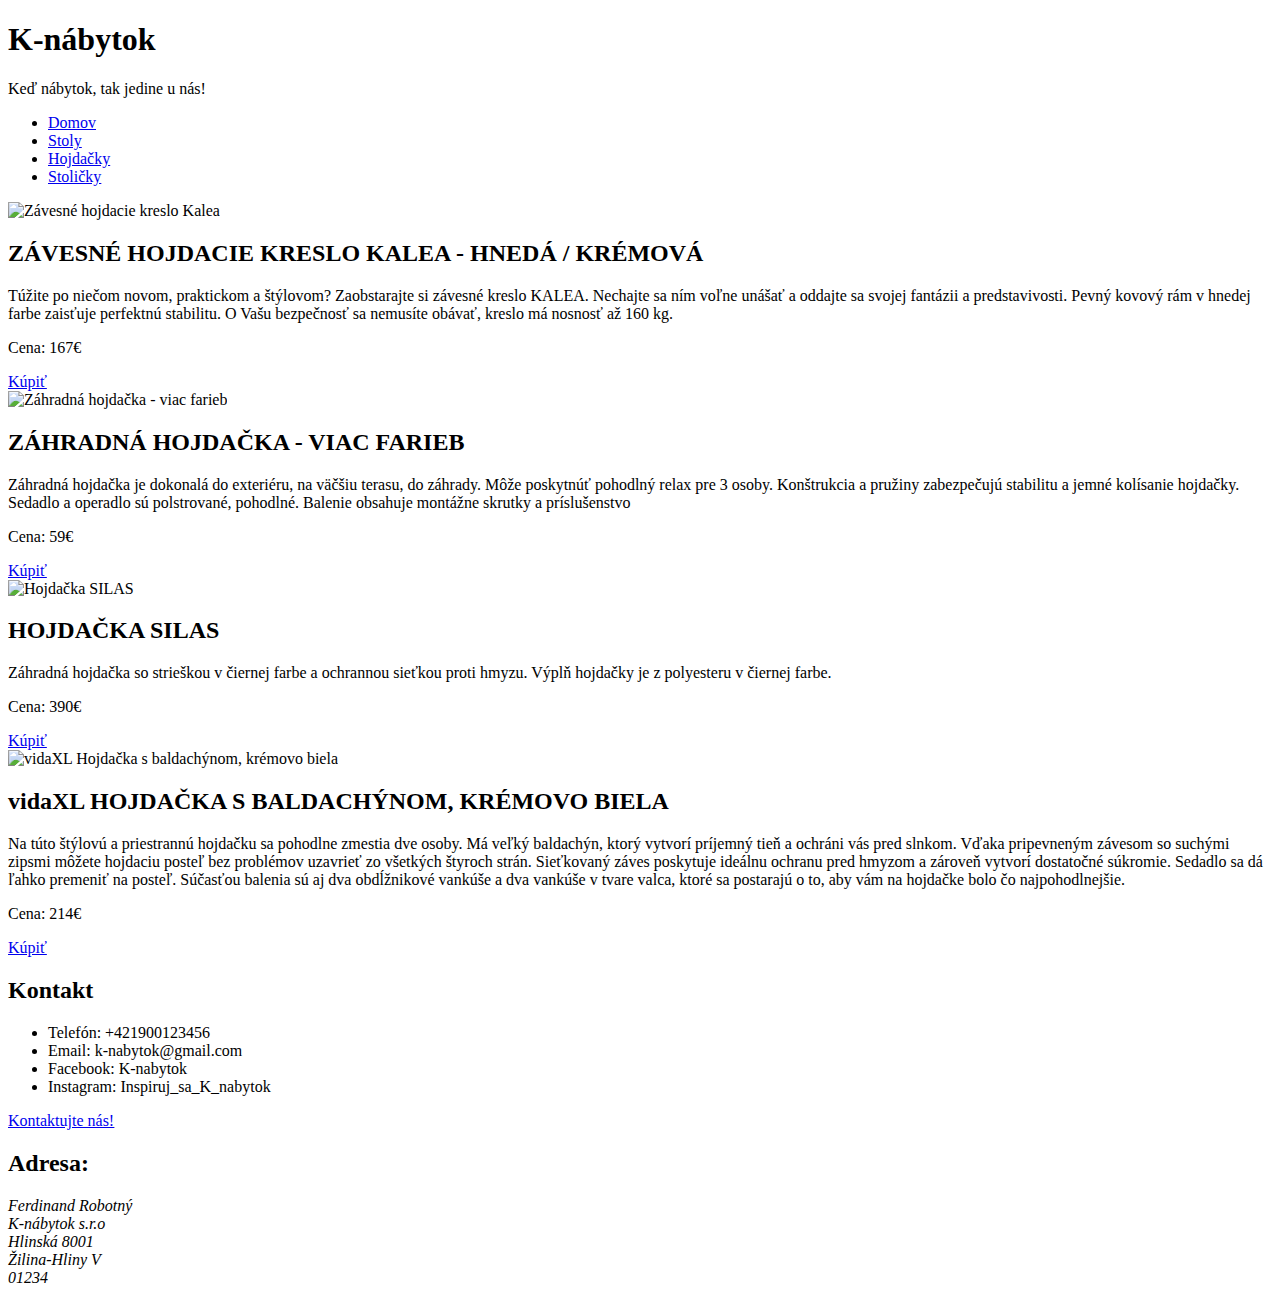
==== hojdacky.html @ ab48ef3c "Add files via upload" ====
<!DOCTYPE html>
<html lang="sk">

<head>
    <meta charset="UTF-8">
    <meta name="viewport" content="width=device-width, initial-scale=1.0">
    <title>Hojdačky</title>
    <link rel="stylesheet" href="styles11.css">
</head>

<body>
    <header>
         
        <h1>K-nábytok</h1>

        <p>Keď nábytok, tak jedine u nás!</p>
    
    </header>

    <nav>
        <ul>
            <li><a href="index.html">Domov</a></li>
            <li><a href="stoly.html">Stoly</a></li>
            <li><a href="hojdacky.html">Hojdačky</a></li>
            <li><a href="stolicky.html">Stoličky</a></li>
        </ul>
    </nav>

    <main class="container">
        <section class="products">
            <article class="product">
                <img src="obrazky/hojdacka1.jpg" alt="Závesné hojdacie kreslo Kalea">
                <div class="product-info">
                    <h2>ZÁVESNÉ HOJDACIE KRESLO KALEA - HNEDÁ / KRÉMOVÁ</h2>
                    <p>Túžite po niečom novom, praktickom a štýlovom? Zaobstarajte si závesné kreslo KALEA. Nechajte sa
                        ním voľne unášať a oddajte sa svojej fantázii a predstavivosti. Pevný kovový rám v hnedej farbe
                        zaisťuje perfektnú stabilitu. O Vašu bezpečnosť sa nemusíte obávať, kreslo má nosnosť až 160
                        kg.</p>
                    <p class="price">Cena: 167€</p>
                    <a href="https://nabbi.sk/zavesne-hojdacie-kreslo-kalea-10044?utm_campaign=0&utm_content=Dom+a+zahrada+%7C+Zahradny+nabytok+%7C+Zahradne+hojdacky&utm_medium=product&utm_source=Favi.sk&utm_term=TEMPO+KONDELA+Kalea+zavesne+hojdacie+kreslo+hneda+%2F+kremova"
                        target="_blank" tabindex="1">Kúpiť</a>
                </div>
            </article>
            <article class="product">
                <img src="obrazky/hojdacka2.jpg" alt="Záhradná hojdačka - viac farieb">
                <div class="product-info">
                    <h2>ZÁHRADNÁ HOJDAČKA - VIAC FARIEB</h2>
                    <p>Záhradná hojdačka je dokonalá do exteriéru, na väčšiu terasu, do záhrady. Môže poskytnúť pohodlný relax pre 3 osoby. Konštrukcia a pružiny zabezpečujú stabilitu a jemné kolísanie hojdačky. Sedadlo a operadlo sú polstrované, pohodlné. Balenie obsahuje montážne skrutky a príslušenstvo</p>
                    <p class="price">Cena: 59€</p>
                    <a href="https://alinda.sk/zahradna-hojdacka-viac-farieb?utm_source=favi&utm_medium=cpc&utm_campaign=favi-zahradne-hojdacky&utm_term=e0f2b127-92c6-445f-8a00-1db829cd7bf8"
                    target="_blank" tabindex="2">Kúpiť</a>
                </div>
            </article>
            <article class="product">
                <img src="obrazky/hojdacka3.jpg" alt="Hojdačka SILAS">
                <div class="product-info">
                    <h2>HOJDAČKA SILAS</h2>
                    <p>Záhradná hojdačka so strieškou v čiernej farbe a ochrannou sieťkou proti hmyzu. Výplň hojdačky je z polyesteru v čiernej farbe.</p>
                    <p class="price">Cena: 390€</p>
                    <a href="https://www.gardin.sk/zahradne-hojdacky/hojdacka-silas/?utm_source=favi&utm_medium=cpc&utm_campaign=favi-zahradne-hojdacky&utm_term=e0f2e967-c99b-47c2-8875-0e2ff6decd83"
                    target="_blank" tabindex="3">Kúpiť</a>
                </div>
            </article>
            <article class="product">
                <img src="obrazky/hojdacka4.jpg" alt="vidaXL Hojdačka s baldachýnom, krémovo biela">
                <div class="product-info">
                    <h2>vidaXL HOJDAČKA S BALDACHÝNOM, KRÉMOVO BIELA</h2>
                    <p>Na túto štýlovú a priestrannú hojdačku sa pohodlne zmestia dve osoby. Má veľký baldachýn, ktorý vytvorí príjemný tieň a ochráni vás pred slnkom. Vďaka pripevneným závesom so suchými zipsmi môžete hojdaciu posteľ bez problémov uzavrieť zo všetkých štyroch strán. Sieťkovaný záves poskytuje ideálnu ochranu pred hmyzom a zároveň vytvorí dostatočné súkromie. Sedadlo sa dá ľahko premeniť na posteľ. Súčasťou balenia sú aj dva obdĺžnikové vankúše a dva vankúše v tvare valca, ktoré sa postarajú o to, aby vám na hojdačke bolo čo najpohodlnejšie.</p>
                    <p class="price">Cena: 214€</p>
                    <a href="https://www.vidaxl.sk/e/8718475557098/vidaxl-hojdacka-s-baldachynom-kremovo-biela?utm_source=favi&utm_medium=cpc&utm_campaign=favi-zahradne-hojdacky&utm_term=e0f2fcab-1ed2-4158-9116-089796b1ca80"
                    target="_blank" tabindex="4">Kúpiť</a>
                </div>
            </article>
        </section>
    </main>

    <footer>
        <div class="footercontainer">
            <section class="kontakt">
                <h2>Kontakt</h2>
                <ul>
                    <li>Telefón: +421900123456</li>
                    <li>Email: k-nabytok@gmail.com</li>
                    <li>Facebook: K-nabytok</li>
                    <li>Instagram: Inspiruj_sa_K_nabytok</li>
                </ul>
                <u><a href="kontakt.html" target="_blank" tabindex="5">Kontaktujte nás!</a></u>
            </section>
            <section class="adresa">
                <h2>Adresa:</h2>
                <address>
                    Ferdinand Robotný<br>
                    K-nábytok s.r.o<br>
                    Hlinská 8001<br>
                    Žilina-Hliny V<br>
                    01234
                </address>
            </section>
        </div>
    </footer>

</body>

</html>
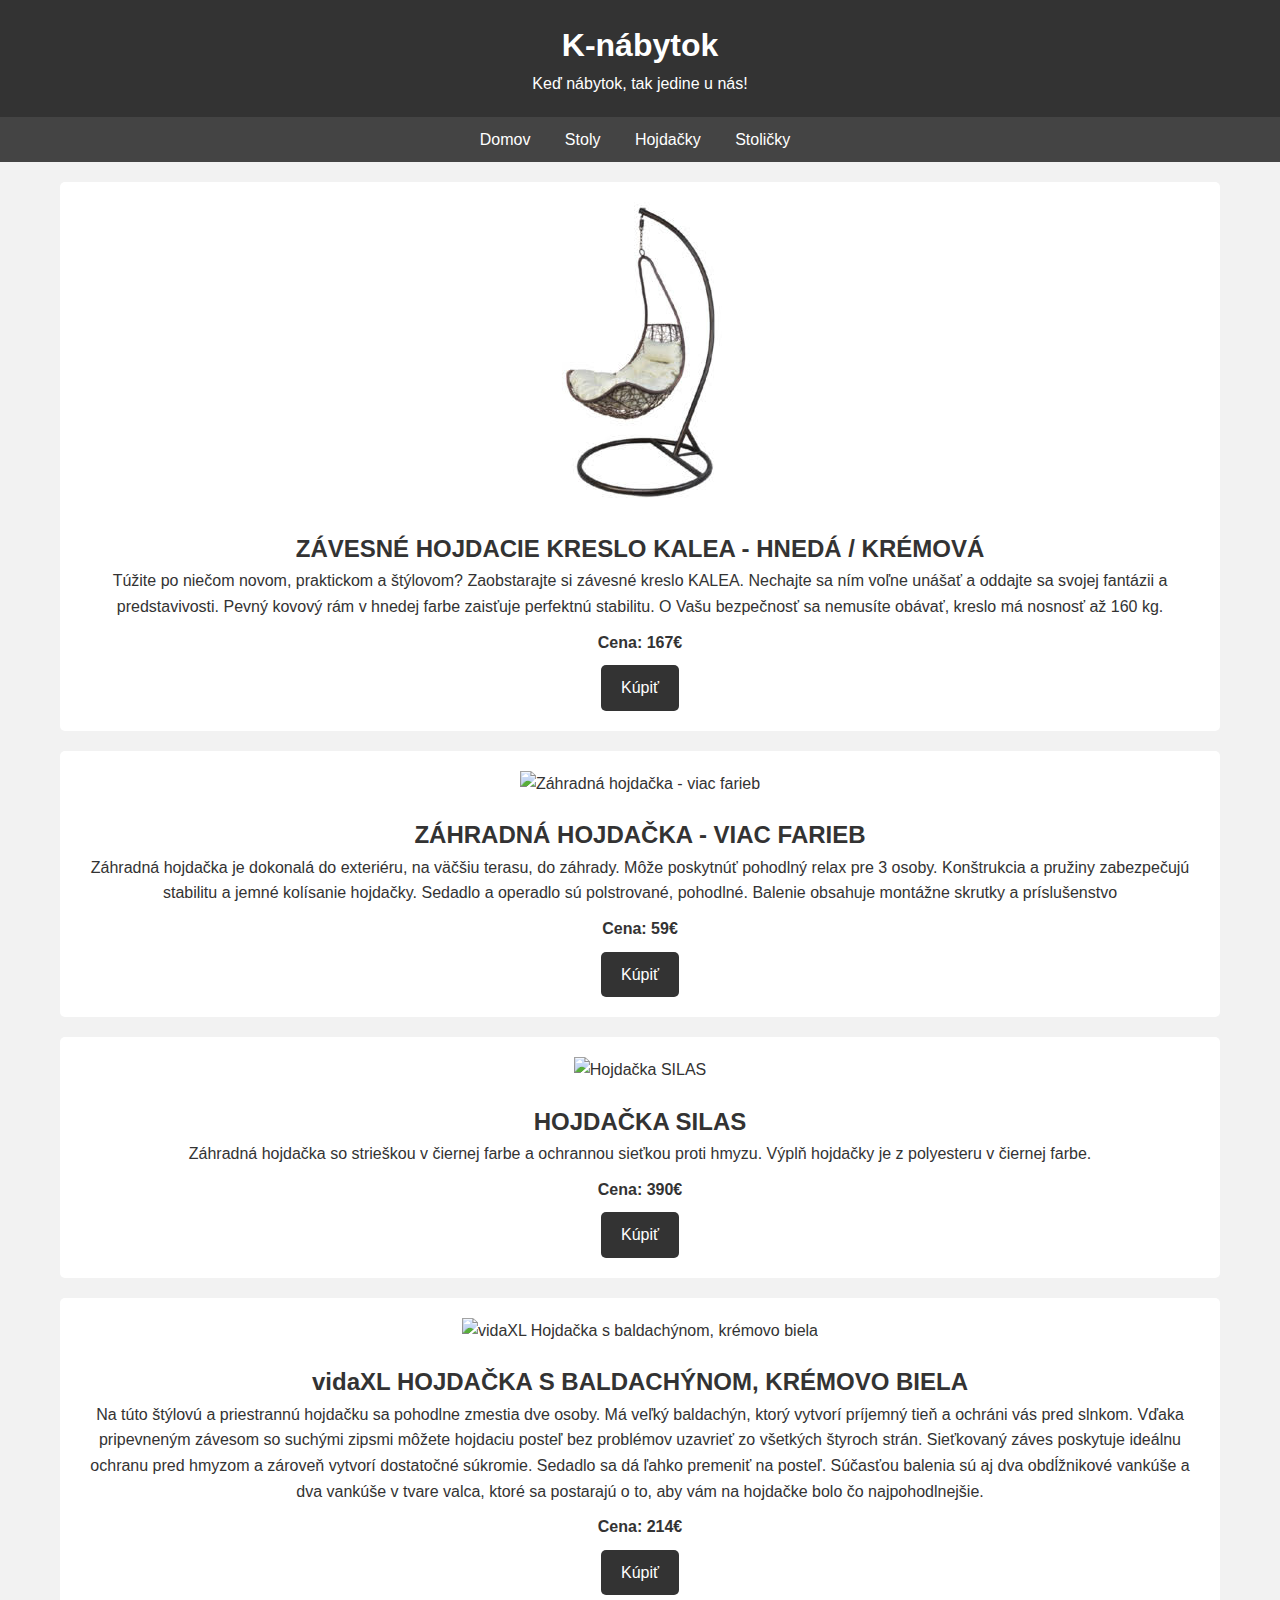
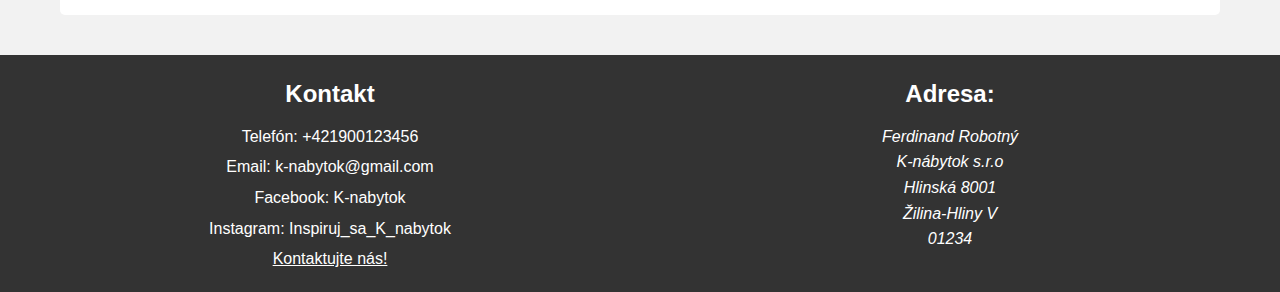
==== commit bad04a31: "Update hojdacky.html" ====
--- a/hojdacky.html
+++ b/hojdacky.html
@@ -29,7 +29,7 @@
     <main class="container">
         <section class="products">
             <article class="product">
-                <img src="obrazky/hojdacka1.jpg" alt="Závesné hojdacie kreslo Kalea">
+                <img src="hojdacka1.jpg" alt="Závesné hojdacie kreslo Kalea">
                 <div class="product-info">
                     <h2>ZÁVESNÉ HOJDACIE KRESLO KALEA - HNEDÁ / KRÉMOVÁ</h2>
                     <p>Túžite po niečom novom, praktickom a štýlovom? Zaobstarajte si závesné kreslo KALEA. Nechajte sa
--- a/styles11.css
+++ b/styles11.css
@@ -0,0 +1,155 @@
+
+* {
+    margin: 0;
+    padding: 0;
+    box-sizing: border-box;
+}
+
+body {
+    font-family: Arial, sans-serif;
+    line-height: 1.6;
+    background-color: #f2f2f2;
+    color: #333;
+}
+
+header {
+    background-color: #333;
+    color: #fff;
+    padding: 20px;
+    text-align: center;
+}
+
+header h1 {
+    font-size: 2rem;
+}
+
+nav {
+    background-color: #444;
+    padding: 10px;
+    text-align: center;
+}
+
+nav ul {
+    list-style-type: none;
+}
+
+nav ul li {
+    display: inline;
+    margin-right: 10px;
+}
+
+nav ul li a {
+    color: #fff;
+    text-decoration: none;
+    padding: 5px 10px;
+}
+
+.container {
+    max-width: 1200px;
+    margin: 0 auto;
+    padding: 20px;
+}
+
+.product {
+    margin-bottom: 20px;
+    background-color: #fff;
+    padding: 20px;
+    border-radius: 5px;
+    text-align: center;
+}
+
+.product img {
+    max-width: 100%;
+    height: auto;
+}
+
+.product h2 {
+    margin-top: 0;
+    color: #333;
+}
+
+.product-info {
+    margin-top: 20px;
+}
+
+.product-info p {
+    margin-bottom: 10px;
+}
+
+.product-info .price {
+    font-weight: bold;
+}
+
+.product-info a {
+    display: inline-block;
+    background-color: #333;
+    color: #fff;
+    text-decoration: none;
+    padding: 10px 20px;
+    border-radius: 5px;
+    transition: background-color 0.3s ease;
+}
+
+.product-info a:hover {
+    background-color: #555;
+}
+
+footer {
+    background-color: #333;
+    color: #fff;
+    padding: 20px;
+    text-align: center;
+}
+
+.footercontainer {
+    display: flex;
+    justify-content: space-between;
+}
+
+.footercontainer section {
+    flex: 1;
+}
+
+.footercontainer section h2 {
+    margin-bottom: 10px;
+    color: #fff;
+}
+
+.footercontainer section ul {
+    list-style-type: none;
+}
+
+.footercontainer section ul li {
+    margin-bottom: 5px;
+}
+
+.footercontainer section a {
+    color: #fff;
+    text-decoration: none;
+}
+
+.kontakt label,
+.kontakt input,
+.kontakt textarea {
+    display: inline-block;
+    vertical-align: top;
+    margin-right: 10px;
+}
+
+.kontakt textarea {
+    vertical-align: top;
+}
+
+.kontakt br {
+    display: none
+}
+
+@media (max-width: 600px) {
+
+    .kontakt label,
+    .kontakt input,
+    .kontakt textarea {
+        display: block;
+        margin-right: 0;
+    }
+}
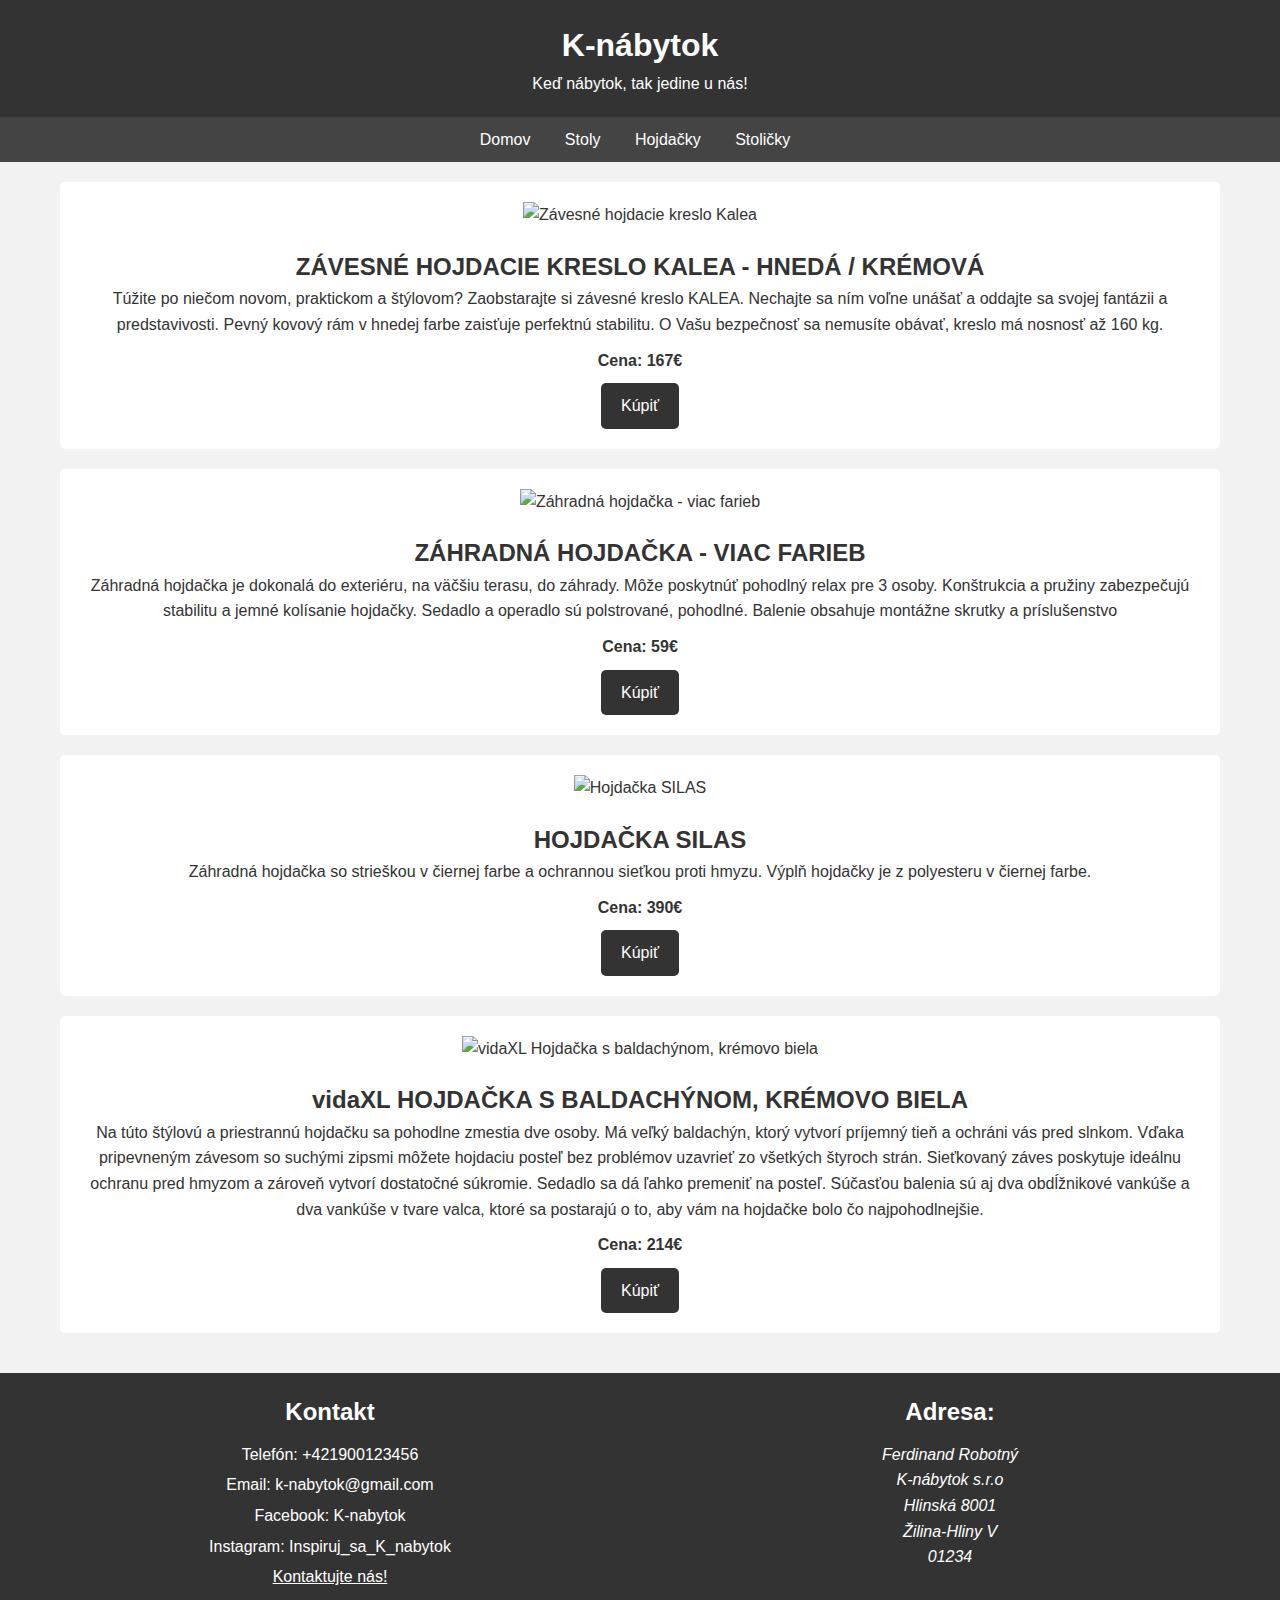
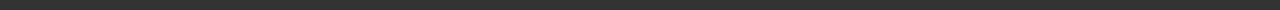
==== commit 0e64b225: "Update hojdacky.html" ====
--- a/hojdacky.html
+++ b/hojdacky.html
@@ -29,7 +29,7 @@
     <main class="container">
         <section class="products">
             <article class="product">
-                <img src="hojdacka1.jpg" alt="Závesné hojdacie kreslo Kalea">
+                <img src="obrazky/hojdacka1.jpg" alt="Závesné hojdacie kreslo Kalea">
                 <div class="product-info">
                     <h2>ZÁVESNÉ HOJDACIE KRESLO KALEA - HNEDÁ / KRÉMOVÁ</h2>
                     <p>Túžite po niečom novom, praktickom a štýlovom? Zaobstarajte si závesné kreslo KALEA. Nechajte sa
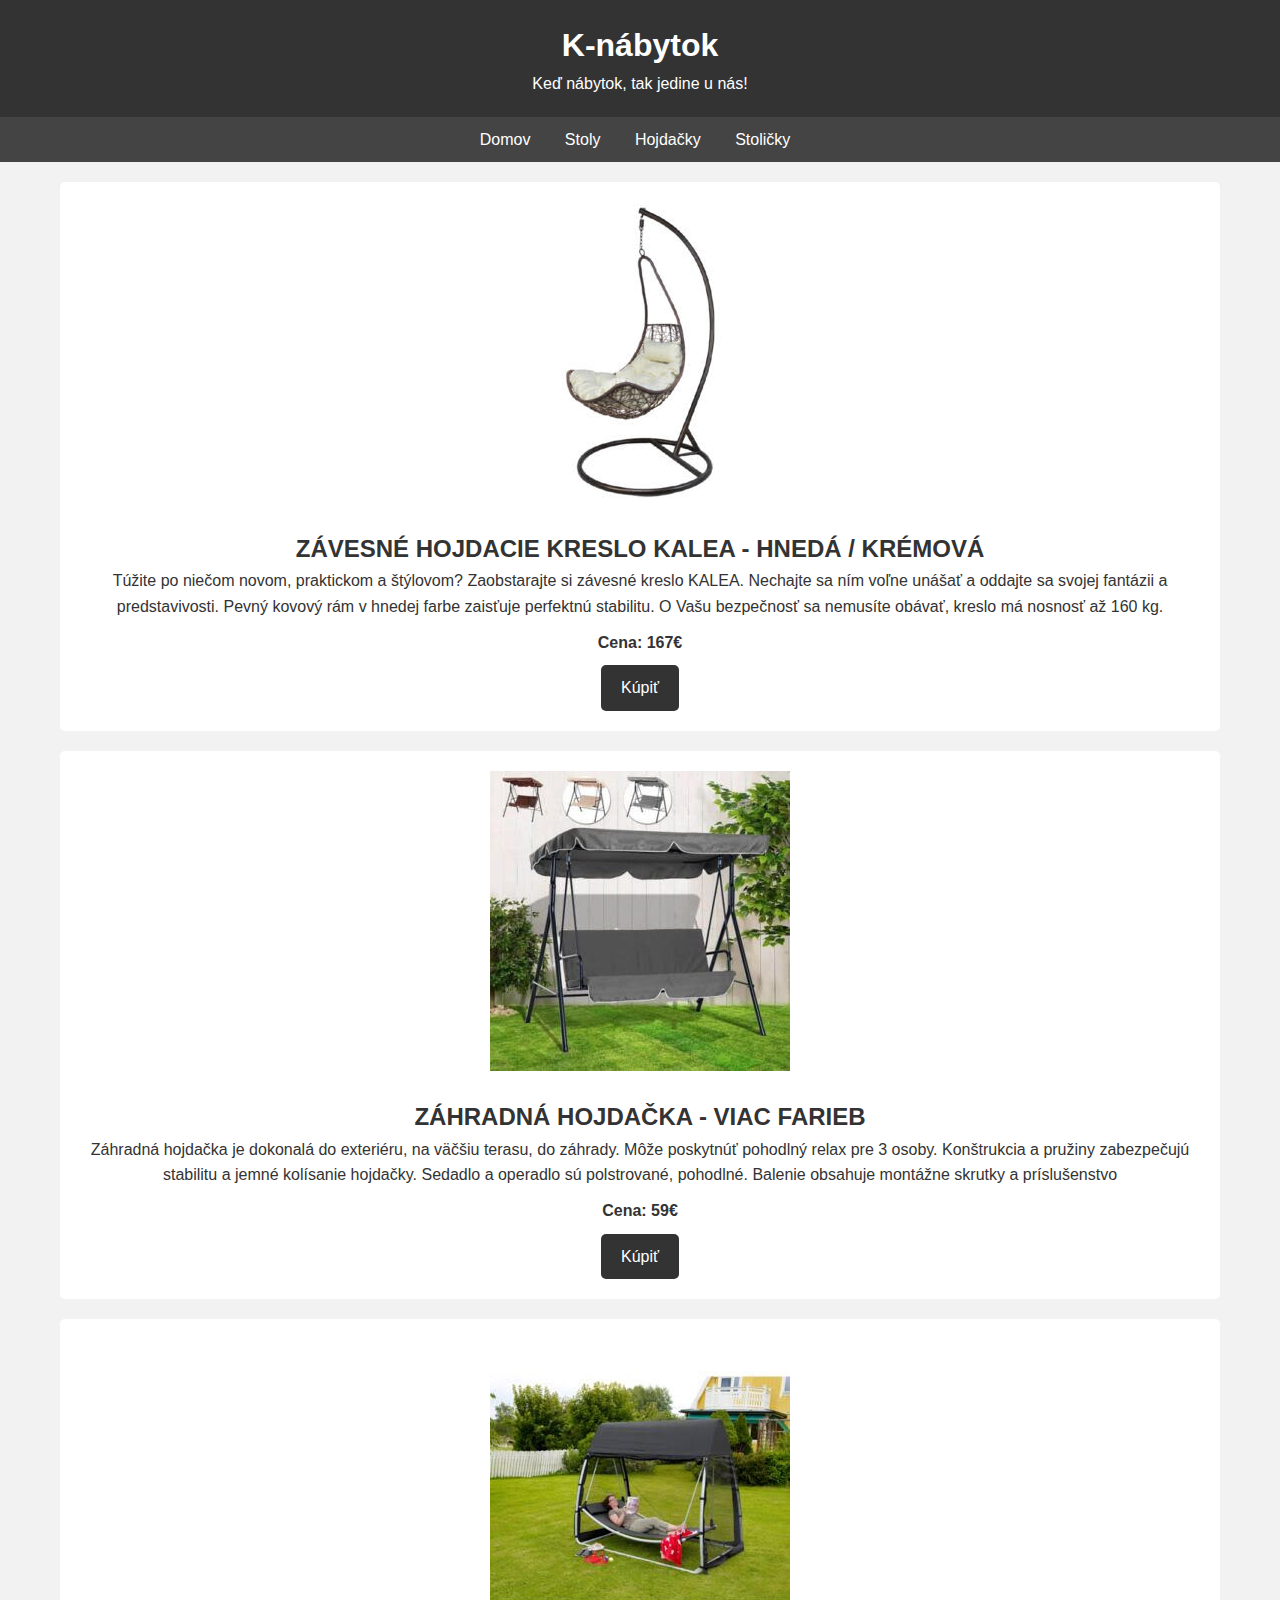
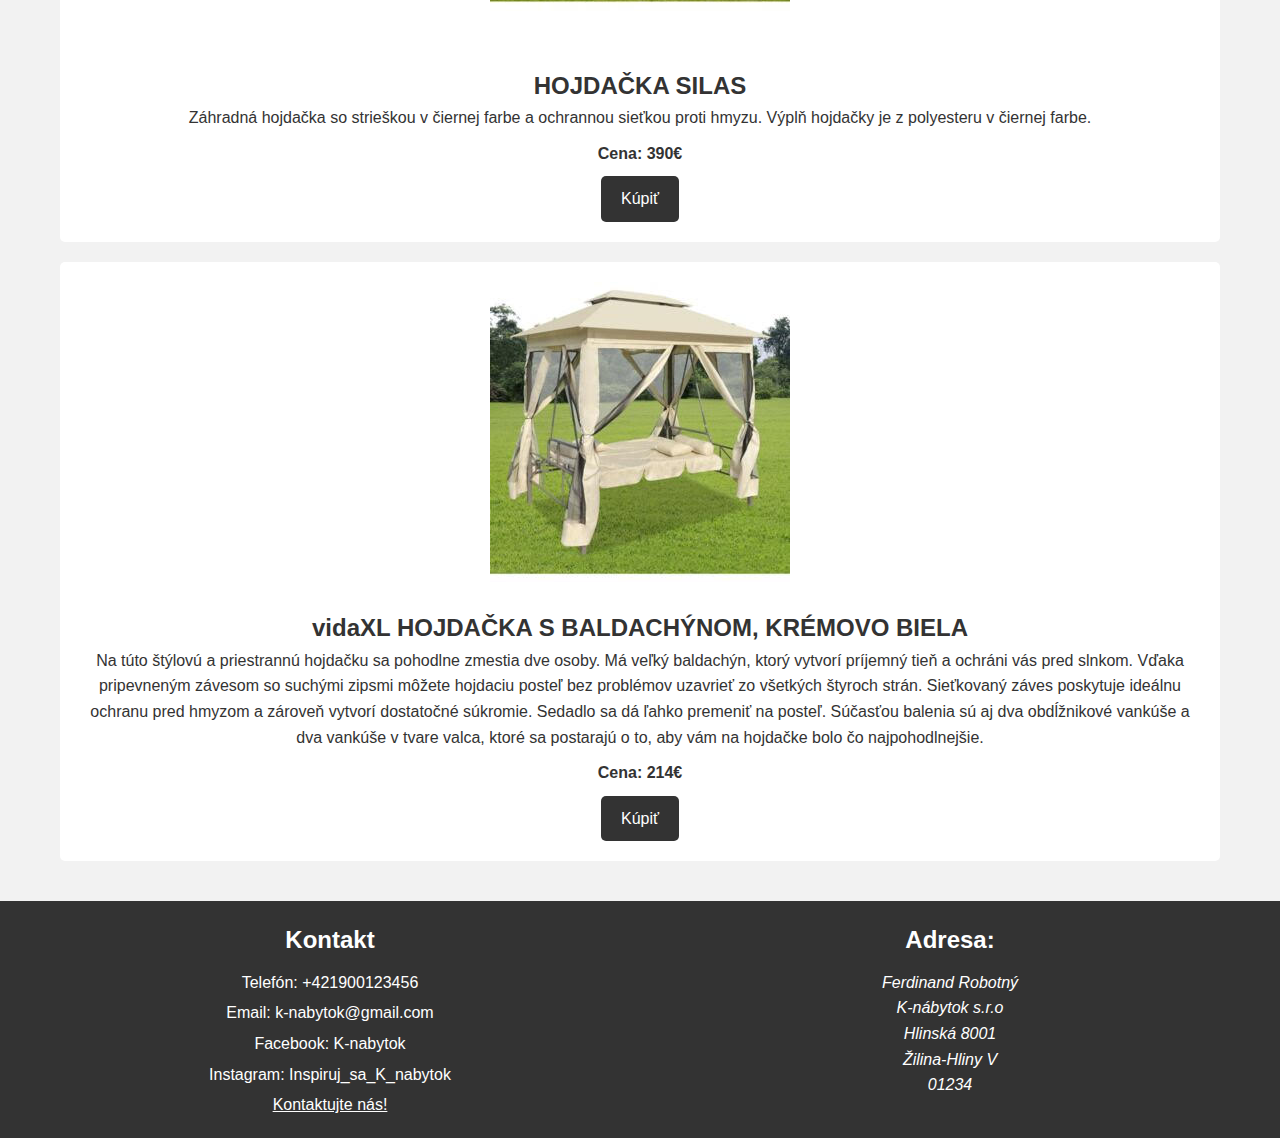
==== commit 2c506437: "initial commit" ====
--- a/hojdacky.html
+++ b/hojdacky.html
@@ -29,7 +29,7 @@
     <main class="container">
         <section class="products">
             <article class="product">
-                <img src="obrazky/hojdacka1.jpg" alt="Závesné hojdacie kreslo Kalea">
+                <img src="hojdacka1.jpg" alt="Závesné hojdacie kreslo Kalea">
                 <div class="product-info">
                     <h2>ZÁVESNÉ HOJDACIE KRESLO KALEA - HNEDÁ / KRÉMOVÁ</h2>
                     <p>Túžite po niečom novom, praktickom a štýlovom? Zaobstarajte si závesné kreslo KALEA. Nechajte sa
@@ -42,7 +42,7 @@
                 </div>
             </article>
             <article class="product">
-                <img src="obrazky/hojdacka2.jpg" alt="Záhradná hojdačka - viac farieb">
+                <img src="hojdacka2.jpg" alt="Záhradná hojdačka - viac farieb">
                 <div class="product-info">
                     <h2>ZÁHRADNÁ HOJDAČKA - VIAC FARIEB</h2>
                     <p>Záhradná hojdačka je dokonalá do exteriéru, na väčšiu terasu, do záhrady. Môže poskytnúť pohodlný relax pre 3 osoby. Konštrukcia a pružiny zabezpečujú stabilitu a jemné kolísanie hojdačky. Sedadlo a operadlo sú polstrované, pohodlné. Balenie obsahuje montážne skrutky a príslušenstvo</p>
@@ -52,7 +52,7 @@
                 </div>
             </article>
             <article class="product">
-                <img src="obrazky/hojdacka3.jpg" alt="Hojdačka SILAS">
+                <img src="hojdacka3.jpg" alt="Hojdačka SILAS">
                 <div class="product-info">
                     <h2>HOJDAČKA SILAS</h2>
                     <p>Záhradná hojdačka so strieškou v čiernej farbe a ochrannou sieťkou proti hmyzu. Výplň hojdačky je z polyesteru v čiernej farbe.</p>
@@ -62,7 +62,7 @@
                 </div>
             </article>
             <article class="product">
-                <img src="obrazky/hojdacka4.jpg" alt="vidaXL Hojdačka s baldachýnom, krémovo biela">
+                <img src="hojdacka4.jpg" alt="vidaXL Hojdačka s baldachýnom, krémovo biela">
                 <div class="product-info">
                     <h2>vidaXL HOJDAČKA S BALDACHÝNOM, KRÉMOVO BIELA</h2>
                     <p>Na túto štýlovú a priestrannú hojdačku sa pohodlne zmestia dve osoby. Má veľký baldachýn, ktorý vytvorí príjemný tieň a ochráni vás pred slnkom. Vďaka pripevneným závesom so suchými zipsmi môžete hojdaciu posteľ bez problémov uzavrieť zo všetkých štyroch strán. Sieťkovaný záves poskytuje ideálnu ochranu pred hmyzom a zároveň vytvorí dostatočné súkromie. Sedadlo sa dá ľahko premeniť na posteľ. Súčasťou balenia sú aj dva obdĺžnikové vankúše a dva vankúše v tvare valca, ktoré sa postarajú o to, aby vám na hojdačke bolo čo najpohodlnejšie.</p>
